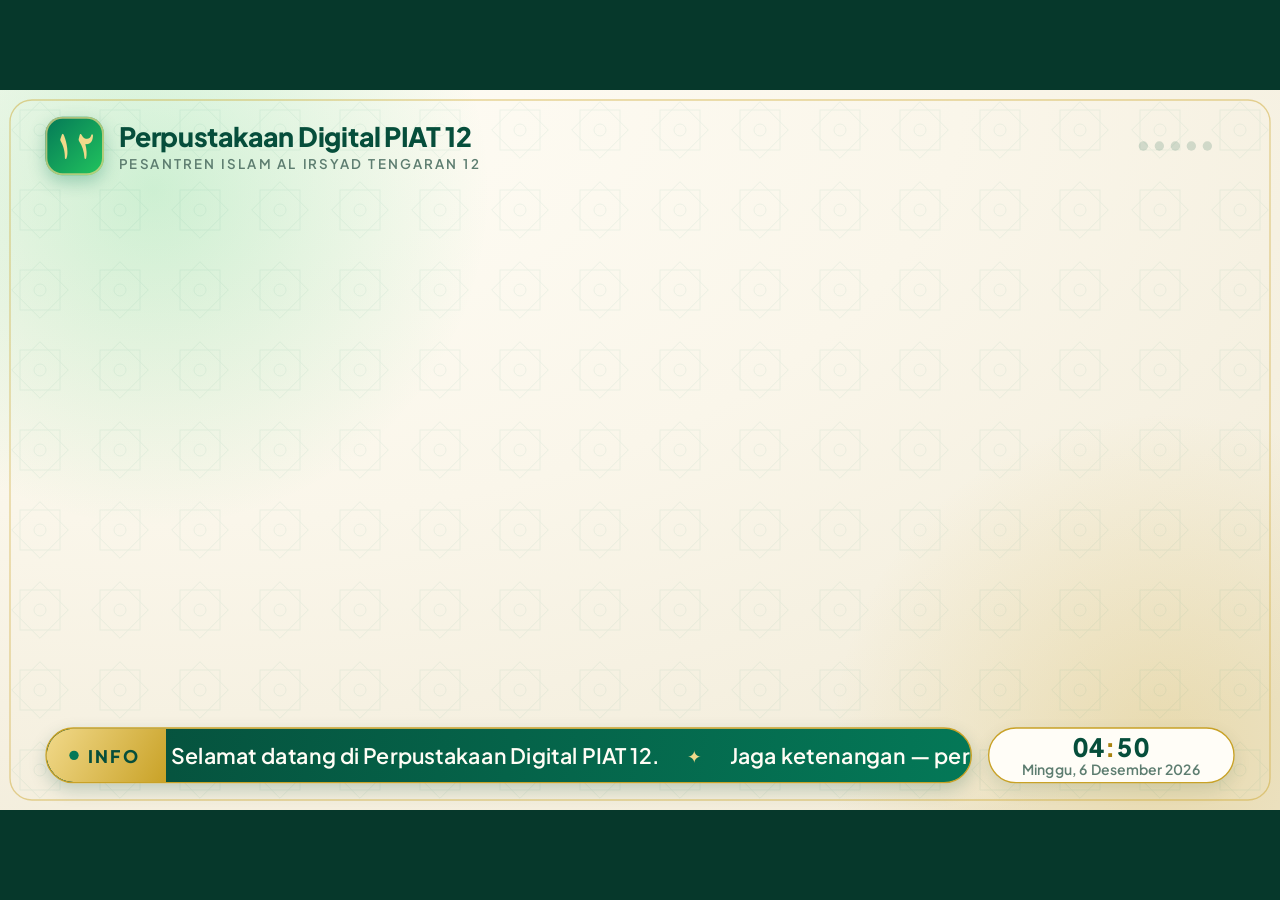
==== perpustakaan/index.html @ 61408648 "Update surat dan perpustakaan" ====
<!doctype html>
<html lang="id">
  <head>
    <meta charset="UTF-8" />
    <meta name="viewport" content="width=device-width, initial-scale=1" />
    <title>Display Perpustakaan Digital PIAT 12</title>
    <link rel="preconnect" href="https://fonts.googleapis.com" />
    <link rel="preconnect" href="https://fonts.gstatic.com" crossorigin />
    <link
      href="https://fonts.googleapis.com/css2?family=Amiri:wght@400;700&family=Plus+Jakarta+Sans:wght@500;600;700;800&display=swap"
      rel="stylesheet"
    />
    <style>
      :root {
        --milk: #fbf8ef;
        --milk2: #f3eedd;
        --deep: #064e3b;
        --emerald: #047857;
        --bright: #22c55e;
        --mint: #86efac;
        --gold: #c9a227;
        --gold-d: #a8820f;
        --gold-l: #f1d98a;
        --ink: #0b3b2e;
        --mut: #5d7d70;
        --accent: #047857;
      }
      * {
        box-sizing: border-box;
        margin: 0;
        padding: 0;
      }
      html,
      body {
        width: 100%;
        height: 100%;
        overflow: hidden;
        background: #06382b;
        cursor: none;
      }
      body {
        font-family: "Plus Jakarta Sans", "Segoe UI", system-ui, sans-serif;
        color: var(--ink);
      }
      #stage {
        position: absolute;
        left: 50%;
        top: 50%;
        width: 1920px;
        height: 1080px;
        transform: translate(-50%, -50%) scale(1);
        transform-origin: center center;
        overflow: hidden;
        background: radial-gradient(
          120% 120% at 15% 0%,
          #fffdf6 0%,
          #faf6ea 50%,
          #f1ebd8 100%
        );
      }
      .glow {
        position: absolute;
        border-radius: 50%;
      }
      .g1 {
        left: -320px;
        top: -400px;
        width: 1100px;
        height: 1100px;
        background: radial-gradient(
          circle,
          rgba(34, 197, 94, 0.22),
          transparent 65%
        );
      }
      .g2 {
        right: -380px;
        bottom: -460px;
        width: 1100px;
        height: 1100px;
        background: radial-gradient(
          circle,
          rgba(201, 162, 39, 0.24),
          transparent 65%
        );
      }
      .pattern {
        position: absolute;
        inset: 0;
        opacity: 0.07;
        background-image: url("data:image/svg+xml,%3Csvg xmlns='http://www.w3.org/2000/svg' width='120' height='120' viewBox='0 0 120 120'%3E%3Cg fill='none' stroke='%23047857' stroke-width='1.4'%3E%3Crect x='30' y='30' width='60' height='60'/%3E%3Crect x='30' y='30' width='60' height='60' transform='rotate(45 60 60)'/%3E%3Ccircle cx='60' cy='60' r='9'/%3E%3C/g%3E%3C/svg%3E");
      }
      .frame {
        position: absolute;
        inset: 14px;
        border: 2px solid rgba(201, 162, 39, 0.45);
        border-radius: 34px;
        pointer-events: none;
        z-index: 6;
      }

      /* HEADER */
      header {
        position: absolute;
        top: 40px;
        left: 68px;
        right: 68px;
        height: 88px;
        display: flex;
        align-items: center;
        justify-content: space-between;
        z-index: 5;
      }
      .logo {
        display: flex;
        align-items: center;
        gap: 22px;
      }
      .logo-mark {
        width: 88px;
        height: 88px;
        border-radius: 26px;
        display: grid;
        place-items: center;
        background: linear-gradient(135deg, var(--emerald), var(--bright));
        font-family: "Amiri", serif;
        font-size: 56px;
        line-height: 1;
        color: var(--gold-l);
        font-weight: 700;
        box-shadow:
          0 10px 26px rgba(4, 120, 87, 0.3),
          inset 0 0 0 3px rgba(241, 217, 138, 0.7);
      }
      .logo-mark img {
        width: 100%;
        height: 100%;
        object-fit: contain;
        border-radius: 26px;
      }
      .logo-text b {
        display: block;
        font-size: 40px;
        font-weight: 800;
        letter-spacing: -0.5px;
        line-height: 1.1;
        color: var(--deep);
      }
      .logo-text small {
        display: block;
        margin-top: 6px;
        font-size: 20px;
        font-weight: 600;
        letter-spacing: 0.16em;
        text-transform: uppercase;
        color: var(--mut);
      }
      .head-right {
        display: flex;
        align-items: center;
        gap: 34px;
      }
      .sec-label {
        font-size: 28px;
        font-weight: 700;
        color: var(--accent);
        letter-spacing: 0.04em;
      }
      .dots {
        display: flex;
        gap: 10px;
        align-items: center;
      }
      .dots i {
        display: block;
        width: 14px;
        height: 14px;
        border-radius: 7px;
        background: rgba(6, 78, 59, 0.16);
        transition:
          width 0.5s,
          background-color 0.5s;
      }
      .dots i.on {
        width: 64px;
        background: var(--accent);
      }
      .counter {
        font-size: 36px;
        font-weight: 800;
        font-variant-numeric: tabular-nums;
        color: var(--deep);
      }
      .counter em {
        font-style: normal;
        color: var(--mut);
        font-weight: 600;
      }

      /* FOOTER */
      footer {
        position: absolute;
        left: 68px;
        right: 68px;
        bottom: 40px;
        height: 84px;
        display: flex;
        gap: 24px;
        z-index: 5;
      }
      .ticker {
        flex: 1;
        min-width: 0;
        display: flex;
        align-items: center;
        height: 84px;
        border-radius: 42px;
        background: linear-gradient(100deg, var(--deep), var(--emerald));
        border: 2px solid var(--gold);
        overflow: hidden;
        box-shadow: 0 10px 26px rgba(6, 78, 59, 0.22);
      }
      .tk-label {
        flex: none;
        height: 100%;
        display: flex;
        align-items: center;
        gap: 14px;
        padding: 0 38px 0 34px;
        font-size: 26px;
        font-weight: 800;
        letter-spacing: 0.14em;
        color: var(--deep);
        background: linear-gradient(120deg, var(--gold-l), var(--gold));
        border-radius: 42px 0 0 42px;
        position: relative;
        z-index: 2;
      }
      .tk-label i {
        width: 14px;
        height: 14px;
        border-radius: 50%;
        background: var(--emerald);
        animation: blink 1.2s ease-in-out infinite;
      }
      @keyframes blink {
        50% {
          opacity: 0.2;
        }
      }
      .tk-view {
        flex: 1;
        min-width: 0;
        overflow: hidden;
        height: 100%;
      }
      .tk-track {
        display: inline-flex;
        align-items: center;
        height: 100%;
        white-space: nowrap;
        width: max-content;
        font-size: 32px;
        font-weight: 600;
        color: #fffdf5;
        animation: marquee 60s linear infinite;
      }
      @keyframes marquee {
        from {
          transform: translateX(0);
        }
        to {
          transform: translateX(-50%);
        }
      }
      .tk-item {
        padding: 0 8px;
      }
      .sep {
        color: var(--gold-l);
        margin: 0 34px;
        font-size: 26px;
      }
      .tk-item .a {
        font-family: "Amiri", serif;
        font-size: 42px;
        color: var(--gold-l);
        font-weight: 700;
        unicode-bidi: isolate;
        padding: 0 6px;
      }
      .clock {
        flex: none;
        width: 370px;
        height: 84px;
        border-radius: 42px;
        background: #fffdf7;
        border: 2px solid var(--gold);
        display: flex;
        flex-direction: column;
        align-items: center;
        justify-content: center;
        line-height: 1.15;
        box-shadow: 0 10px 26px rgba(6, 78, 59, 0.12);
      }
      .clock b {
        font-size: 38px;
        font-weight: 800;
        font-variant-numeric: tabular-nums;
        letter-spacing: 0.04em;
        color: var(--deep);
      }
      .clock b em {
        font-style: normal;
        animation: blink 1s step-end infinite;
        color: var(--gold-d);
      }
      .clock small {
        font-size: 21px;
        color: var(--mut);
        font-weight: 600;
      }

      /* SEGMEN */
      .seg {
        position: absolute;
        left: 68px;
        right: 68px;
        top: 150px;
        height: 786px;
        visibility: hidden;
        z-index: 3;
      }
      .seg.on {
        visibility: visible;
      }
      .head {
        height: 128px;
        display: flex;
        justify-content: space-between;
        align-items: flex-start;
      }
      .kicker {
        font-size: 24px;
        font-weight: 800;
        letter-spacing: 0.3em;
        text-transform: uppercase;
        color: var(--accent);
      }
      .head h1 {
        font-size: 66px;
        font-weight: 800;
        letter-spacing: -1.5px;
        line-height: 1.12;
        margin-top: 6px;
        color: var(--deep);
      }
      .head h1::after {
        content: "";
        display: block;
        width: 140px;
        height: 6px;
        border-radius: 3px;
        margin-top: 8px;
        background: linear-gradient(90deg, var(--gold), var(--gold-l));
      }
      .head .ar {
        font-family: "Amiri", serif;
        font-size: 76px;
        line-height: 1.3;
        color: var(--gold-d);
        font-weight: 700;
        padding-top: 10px;
      }
      .body {
        position: absolute;
        left: 0;
        right: 0;
        top: 140px;
        bottom: 0;
      }
      .kartu {
        background: rgba(255, 255, 255, 0.82);
        border: 1.5px solid rgba(4, 120, 87, 0.16);
        border-radius: 30px;
        box-shadow: 0 12px 32px rgba(6, 78, 59, 0.09);
      }

      /* animasi masuk */
      .anim {
        opacity: 0;
        transform: translateY(40px) scale(0.97);
      }
      .on.go .anim {
        animation: naik 0.85s cubic-bezier(0.2, 0.9, 0.25, 1) forwards;
        animation-delay: calc(var(--i, 0) * 0.1s);
      }
      .keluar .anim {
        animation: turun 0.5s ease-in forwards !important;
        animation-delay: 0s !important;
      }
      @keyframes naik {
        to {
          opacity: 1;
          transform: none;
        }
      }
      @keyframes turun {
        from {
          opacity: 1;
          transform: none;
        }
        to {
          opacity: 0;
          transform: translateY(-22px) scale(0.98);
        }
      }

      /* 1 selamat datang */
      .s1 .body {
        display: grid;
        grid-template-columns: 1fr 640px;
        gap: 36px;
        top: 30px;
      }
      .s1 .kiri {
        display: flex;
        flex-direction: column;
        justify-content: center;
        padding-left: 8px;
      }
      .s1 .ar-besar {
        text-align: left;
        font-family: "Amiri", serif;
        font-size: 150px;
        line-height: 1.25;
        color: var(--gold-d);
        font-weight: 700;
      }
      .s1 .sel {
        font-size: 104px;
        font-weight: 800;
        letter-spacing: -3px;
        line-height: 1.05;
        margin-top: 6px;
        color: var(--deep);
      }
      .s1 .di {
        font-size: 48px;
        font-weight: 600;
        color: var(--mut);
        margin-top: 10px;
      }
      .s1 .nm {
        font-size: 84px;
        font-weight: 800;
        letter-spacing: -2px;
        color: var(--emerald);
        line-height: 1.1;
      }
      .s1 .nm span {
        color: var(--gold);
      }
      .s1 .kutip {
        margin-top: 34px;
        font-size: 30px;
        line-height: 1.5;
        color: #34574a;
        max-width: 900px;
        border-left: 6px solid var(--gold);
        padding-left: 24px;
      }
      .s1 .kanan {
        display: flex;
        flex-direction: column;
        gap: 22px;
        justify-content: center;
      }
      .fitur {
        flex: 1;
        display: flex;
        align-items: center;
        gap: 26px;
        padding: 0 32px;
      }
      .fitur .ik {
        flex: none;
        width: 100px;
        height: 100px;
        border-radius: 50%;
        background: linear-gradient(
          135deg,
          rgba(34, 197, 94, 0.2),
          rgba(201, 162, 39, 0.22)
        );
        display: grid;
        place-items: center;
        font-size: 52px;
        font-family:
          "Segoe UI Emoji", "Apple Color Emoji", "Noto Color Emoji", sans-serif;
      }
      .fitur b {
        display: block;
        font-size: 38px;
        font-weight: 800;
        color: var(--deep);
      }
      .fitur span {
        display: block;
        font-size: 26px;
        color: var(--mut);
        margin-top: 4px;
        line-height: 1.35;
      }

      /* 2 & 3 daftar */
      .grid {
        display: grid;
        gap: 24px;
        height: 100%;
      }
      .item {
        display: flex;
        flex-direction: column;
        justify-content: center;
        padding: 26px 32px;
        position: relative;
        overflow: hidden;
      }
      .item::before {
        content: "";
        position: absolute;
        left: 0;
        top: 0;
        bottom: 0;
        width: 10px;
        background: var(--accent);
      }
      .item .ik {
        width: 84px;
        height: 84px;
        border-radius: 24px;
        display: grid;
        place-items: center;
        font-size: 46px;
        margin-bottom: 16px;
        background: color-mix(in srgb, var(--accent) 14%, white);
        font-family:
          "Segoe UI Emoji", "Apple Color Emoji", "Noto Color Emoji", sans-serif;
      }
      .item b {
        font-size: 38px;
        font-weight: 800;
        line-height: 1.2;
        color: var(--deep);
      }
      .item span {
        font-size: 26px;
        color: var(--mut);
        margin-top: 8px;
        line-height: 1.4;
      }
      .item .tanda {
        position: absolute;
        right: 26px;
        top: 22px;
        width: 58px;
        height: 58px;
        border-radius: 50%;
        background: var(--accent);
        color: #fff;
        font-size: 36px;
        font-weight: 800;
        display: grid;
        place-items: center;
      }

      /* 4 info perpustakaan */
      .s4 .body {
        display: grid;
        grid-template-columns: 760px 1fr;
        grid-template-rows: minmax(0, 1fr);
        gap: 26px;
      }
      .s4 .body > div {
        min-height: 0;
      }
      .kolinfo {
        display: flex;
        flex-direction: column;
        gap: 16px;
      }
      .kolinfo .kartu {
        padding: 18px 32px;
        flex: none;
      }
      .kolinfo h3,
      .pengumuman h3 {
        font-size: 23px;
        font-weight: 800;
        letter-spacing: 0.24em;
        text-transform: uppercase;
        color: var(--emerald);
        margin-bottom: 8px;
      }
      .jam {
        display: flex;
        justify-content: space-between;
        font-size: 30px;
        font-weight: 600;
        padding: 5px 0;
        border-bottom: 1px dashed rgba(4, 120, 87, 0.25);
      }
      .jam:last-child {
        border-bottom: 0;
      }
      .jam b {
        font-weight: 800;
        font-variant-numeric: tabular-nums;
        color: var(--deep);
      }
      .stat {
        display: grid;
        grid-template-columns: repeat(3, 1fr);
        gap: 14px;
        text-align: center;
      }
      .stat b {
        display: block;
        font-size: 52px;
        font-weight: 800;
        line-height: 1.1;
        color: var(--emerald);
      }
      .stat span {
        display: block;
        font-size: 22px;
        color: var(--mut);
        font-weight: 600;
        margin-top: 2px;
      }
      .kontak {
        font-size: 27px;
        font-weight: 600;
        line-height: 1.5;
        color: var(--ink);
      }
      .kontak i {
        font-style: normal;
      }
      .pengumuman {
        display: flex;
        flex-direction: column;
        padding: 26px 34px;
        background: linear-gradient(160deg, #fffdf6, #f4f9ef);
      }
      .pengumuman h3 {
        font-size: 25px;
        color: var(--gold-d);
        margin-bottom: 12px;
      }
      .pgm {
        flex: 1;
        display: flex;
        flex-direction: column;
        gap: 14px;
        min-height: 0;
      }
      .pg {
        flex: 1;
        display: flex;
        align-items: center;
        gap: 24px;
        padding: 0 24px;
        border-radius: 22px;
        background: #fff;
        border: 1.5px solid rgba(201, 162, 39, 0.35);
      }
      .pg .tg {
        flex: none;
        min-width: 112px;
        text-align: center;
        padding: 8px 16px;
        border-radius: 30px;
        font-size: 22px;
        font-weight: 800;
        letter-spacing: 0.1em;
        text-transform: uppercase;
        color: #fff;
        background: linear-gradient(120deg, var(--emerald), var(--bright));
      }
      .pg b {
        display: block;
        font-size: 31px;
        font-weight: 800;
        line-height: 1.25;
        color: var(--deep);
      }
      .pg span {
        display: block;
        font-size: 24px;
        color: var(--mut);
        margin-top: 3px;
        line-height: 1.35;
      }

      /* 5 jadwal sholat */
      .s5 .body {
        display: grid;
        grid-template-columns: 640px 1fr;
        gap: 28px;
      }
      .menuju {
        display: flex;
        flex-direction: column;
        align-items: center;
        justify-content: center;
        text-align: center;
        padding: 30px;
        color: #fff;
        border: 2px solid var(--gold);
        background: linear-gradient(
          160deg,
          var(--deep) 0%,
          var(--emerald) 70%,
          #0a9a5e 100%
        );
        position: relative;
        overflow: hidden;
      }
      .menuju::after {
        content: "";
        position: absolute;
        right: -120px;
        bottom: -120px;
        width: 380px;
        height: 380px;
        border-radius: 50%;
        border: 3px solid rgba(241, 217, 138, 0.35);
        box-shadow: 0 0 0 26px rgba(241, 217, 138, 0.08);
      }
      .menuju .l {
        font-size: 26px;
        font-weight: 800;
        letter-spacing: 0.3em;
        color: var(--mint);
      }
      .menuju .n {
        font-size: 112px;
        font-weight: 800;
        line-height: 1.1;
        margin-top: 8px;
        letter-spacing: -2px;
      }
      .menuju .h {
        font-size: 108px;
        font-weight: 800;
        font-variant-numeric: tabular-nums;
        line-height: 1.1;
        color: var(--gold-l);
        margin-top: 6px;
      }
      .menuju .t {
        font-size: 27px;
        color: #d7f3e4;
        font-weight: 600;
        margin-top: 18px;
        line-height: 1.4;
      }
      .menuju .lok {
        margin-top: 22px;
        padding: 10px 26px;
        border-radius: 30px;
        border: 1.5px solid rgba(241, 217, 138, 0.6);
        font-size: 23px;
        font-weight: 700;
        color: var(--gold-l);
        position: relative;
        z-index: 1;
      }
      .wk {
        min-height: 0;
        display: grid;
        grid-template-columns: repeat(2, 1fr);
        grid-template-rows: repeat(3, 1fr);
        gap: 20px;
      }
      .w {
        display: flex;
        flex-direction: row;
        align-items: center;
        justify-content: space-between;
        padding: 0 38px;
        position: relative;
        overflow: hidden;
      }
      .w .kk {
        display: flex;
        flex-direction: column;
      }
      .w .nm2 {
        font-size: 42px;
        font-weight: 800;
        color: var(--deep);
      }
      .w .ar2 {
        font-family: "Amiri", serif;
        font-size: 46px;
        color: var(--gold-d);
        font-weight: 700;
        line-height: 1.3;
      }
      .w .jm {
        font-size: 90px;
        font-weight: 800;
        font-variant-numeric: tabular-nums;
        line-height: 1.1;
        letter-spacing: -2px;
        color: var(--emerald);
      }
      .w.lewat {
        opacity: 0.5;
      }
      .w.berikut {
        background: linear-gradient(135deg, #ecfdf3, #fff8dc);
        border: 2.5px solid var(--gold);
        box-shadow:
          0 0 0 6px rgba(201, 162, 39, 0.18),
          0 14px 34px rgba(6, 78, 59, 0.15);
      }
      .w.berikut .jm {
        color: var(--gold-d);
      }

      /* TRANSISI: tirai emerald bergantian + bintang emas */
      #tr {
        position: absolute;
        inset: 0;
        z-index: 20;
        visibility: hidden;
        overflow: hidden;
      }
      #tr .strips {
        position: absolute;
        inset: 0;
        display: flex;
      }
      #tr .strip {
        flex: 1;
        margin-right: -1px;
        transform: translateY(var(--from));
        background: var(--c);
        box-shadow: inset -4px 0 0 rgba(201, 162, 39, 0.55);
      }
      #tr .strip::after {
        content: "";
        position: absolute;
        inset: 0;
        background: linear-gradient(
          180deg,
          rgba(255, 255, 255, 0.12),
          transparent 40%,
          rgba(0, 0, 0, 0.14)
        );
      }
      #tr .strip {
        position: relative;
      }
      #tr .bintang {
        position: absolute;
        left: 50%;
        top: 50%;
        width: 1000px;
        height: 1000px;
        margin: -500px 0 0 -500px;
        opacity: 0;
        transform: scale(0.3) rotate(-45deg);
      }
      #tr .ring {
        position: absolute;
        left: 50%;
        top: 50%;
        width: 760px;
        height: 760px;
        margin: -380px 0 0 -380px;
        border-radius: 50%;
        border: 6px solid var(--gold);
        opacity: 0;
        transform: scale(0.2);
      }
      #tr .ring.r2 {
        width: 900px;
        height: 900px;
        margin: -450px 0 0 -450px;
        border: 3px solid var(--mint);
      }
      #tr .isi {
        position: absolute;
        inset: 0;
        display: flex;
        flex-direction: column;
        align-items: center;
        justify-content: center;
        text-align: center;
      }
      #tr .ln {
        overflow: hidden;
        padding: 6px 0;
      }
      #tr .ln > span {
        display: block;
        transform: translateY(125%);
      }
      #tr .nomor {
        font-size: 30px;
        font-weight: 800;
        letter-spacing: 0.4em;
        color: var(--mint);
      }
      #tr .jd {
        font-size: 128px;
        font-weight: 800;
        letter-spacing: -3px;
        line-height: 1.1;
        color: #fffdf2;
      }
      #tr .jd2 {
        font-size: 44px;
        font-weight: 600;
        color: var(--gold-l);
        letter-spacing: 0.06em;
      }
      #tr .garis {
        width: 380px;
        height: 6px;
        border-radius: 3px;
        background: linear-gradient(
          90deg,
          var(--gold),
          var(--gold-l),
          var(--gold)
        );
        margin: 26px 0;
        transform: scaleX(0);
      }
      #tr .pill {
        margin-top: 36px;
        padding: 12px 40px;
        border-radius: 40px;
        background: rgba(6, 78, 59, 0.7);
        border: 2px solid var(--gold);
        color: var(--gold-l);
        font-size: 26px;
        font-weight: 800;
        letter-spacing: 0.2em;
        opacity: 0;
      }
      #tr.run {
        visibility: visible;
      }
      #tr.run .strip {
        animation:
          sIn 0.75s cubic-bezier(0.77, 0, 0.18, 1) calc(var(--k) * 0.05s) both,
          sOut 0.75s cubic-bezier(0.77, 0, 0.18, 1)
            calc(2.45s + (9 - var(--k)) * 0.05s) forwards;
      }
      #tr.run .bintang {
        animation: bin 2.4s cubic-bezier(0.2, 0.8, 0.2, 1) 0.5s forwards;
      }
      #tr.run .ring {
        animation: rg 1.6s cubic-bezier(0.2, 0.8, 0.2, 1) 0.7s forwards;
      }
      #tr.run .ring.r2 {
        animation-delay: 0.9s;
      }
      #tr.run .ln > span {
        animation: lnIn 0.8s cubic-bezier(0.2, 0.9, 0.25, 1) forwards;
        animation-delay: calc(0.85s + var(--d) * 0.12s);
      }
      #tr.run .garis {
        animation: gr 0.7s cubic-bezier(0.2, 0.9, 0.25, 1) 1.3s forwards;
      }
      #tr.run .pill {
        animation: fade 0.5s ease 1.7s forwards;
      }
      #tr.run .isi {
        animation: isiOut 0.35s ease-in 2.25s forwards;
      }
      @keyframes sIn {
        from {
          transform: translateY(var(--from));
        }
        to {
          transform: translateY(0);
        }
      }
      @keyframes sOut {
        from {
          transform: translateY(0);
        }
        to {
          transform: translateY(var(--to));
        }
      }
      @keyframes bin {
        0% {
          opacity: 0;
          transform: scale(0.3) rotate(-45deg);
        }
        25% {
          opacity: 0.35;
        }
        80% {
          opacity: 0.3;
        }
        100% {
          opacity: 0;
          transform: scale(1.1) rotate(45deg);
        }
      }
      @keyframes rg {
        0% {
          opacity: 0;
          transform: scale(0.2);
        }
        30% {
          opacity: 0.9;
        }
        100% {
          opacity: 0;
          transform: scale(1.15);
        }
      }
      @keyframes lnIn {
        to {
          transform: none;
        }
      }
      @keyframes gr {
        to {
          transform: scaleX(1);
        }
      }
      @keyframes fade {
        to {
          opacity: 1;
        }
      }
      @keyframes isiOut {
        to {
          opacity: 0;
        }
      }
    </style>
  </head>
  <body>
    <div id="stage">
      <div class="glow g1"></div>
      <div class="glow g2"></div>
      <div class="pattern"></div>
      <div class="frame"></div>

      <header>
        <div class="logo">
          <div class="logo-mark" id="logoMark"><span id="logoTeks"></span></div>
          <div class="logo-text">
            <b id="logoName"></b><small id="logoSub"></small>
          </div>
        </div>
        <div class="head-right">
          <div class="sec-label" id="secLabel"></div>
          <div class="dots" id="dots"></div>
          <div class="counter" id="counter"></div>
        </div>
      </header>

      <section class="seg s1" id="seg0"></section>
      <section class="seg s2" id="seg1"></section>
      <section class="seg s3" id="seg2"></section>
      <section class="seg s4" id="seg3"></section>
      <section class="seg s5" id="seg4"></section>

      <div id="tr">
        <div class="strips" id="strips"></div>
        <svg
          class="bintang"
          viewBox="0 0 200 200"
          fill="none"
          stroke="#f1d98a"
          stroke-width="1.6"
        >
          <rect x="40" y="40" width="120" height="120" />
          <rect
            x="40"
            y="40"
            width="120"
            height="120"
            transform="rotate(45 100 100)"
          />
          <circle cx="100" cy="100" r="34" />
          <circle cx="100" cy="100" r="62" />
        </svg>
        <div class="ring"></div>
        <div class="ring r2"></div>
        <div class="isi">
          <div class="ln">
            <span class="nomor" style="--d: 0" id="trNo"></span>
          </div>
          <div class="ln">
            <span class="jd" style="--d: 1" id="trJd"></span>
          </div>
          <div class="garis"></div>
          <div class="ln">
            <span class="jd2" style="--d: 3" id="trSub"></span>
          </div>
          <div class="pill" id="trPill"></div>
        </div>
      </div>

      <footer>
        <div class="ticker">
          <div class="tk-label"><i></i>INFO</div>
          <div class="tk-view"><div class="tk-track" id="track"></div></div>
        </div>
        <div class="clock"><b id="time"></b><small id="date"></small></div>
      </footer>
    </div>

    <script>
      /* =====================================================================
   PENGATURAN DISPLAY PERPUSTAKAAN DIGITAL PIAT 12
   Semua yang perlu diubah ada di blok ini. Setelah disimpan, cukup refresh (F5).
   Tombol: ← / → ganti segmen, F atau Enter = layar penuh.
   Uji cepat: tambahkan ?seg=2 (mulai dari segmen ke-2) atau ?waktu=14:30
   ===================================================================== */
      const SKALA = 1;
      const MUAT_ULANG_MENIT = 60;

      const LOGO = {
        teks: "١٢",
        gambar: "",
        nama: "Perpustakaan Digital PIAT 12",
        sub: "Pesantren Islam Al Irsyad Tengaran 12",
      };

      const RUNNING_TEXT = [
        "Selamat datang di Perpustakaan Digital PIAT 12.",
        "Jaga ketenangan — perpustakaan adalah tempat belajar bersama.",
        "Kembalikan buku tepat waktu dan rapikan kembali ke raknya.",
        'Ucapkan <span class="a" lang="ar" dir="rtl">السَّلَامُ عَلَيْكُمْ</span> ketika memasuki perpustakaan.',
        'Membaca adalah jendela ilmu — <span class="a" lang="ar" dir="rtl">اقْرَأْ</span>',
      ];
      const KECEPATAN_RUNNING_TEXT = 120;

      /* ---- Durasi tampil tiap segmen (detik, di luar transisi) ---- */
      const DURASI = [18, 20, 20, 24, 24];

      /* ---- 1. Selamat datang ---- */
      const WELCOME = {
        arab: "مَرْحَبًا بِكُمْ",
        judul: "Selamat Datang",
        di: "di Perpustakaan Digital",
        nama: ["PIAT", "12"],
        kutip:
          "Perpustakaan adalah taman ilmu. Bacalah, pelajarilah, dan jadikan setiap halaman sebagai langkah menuju pribadi yang berilmu dan berakhlak.",
        fitur: [
          {
            ikon: "📚",
            judul: "Koleksi Buku",
            teks: "Buku pelajaran, bacaan umum dan kitab",
          },
          {
            ikon: "💻",
            judul: "Akses Digital",
            teks: "Komputer & bahan belajar digital",
          },
          {
            ikon: "🤫",
            judul: "Nyaman & Tenang",
            teks: "Ruang baca untuk fokus belajar",
          },
        ],
      };

      /* ---- 2. Boleh dilakukan (maks. 8 item) ---- */
      const BOLEH = [
        {
          ikon: "🤲",
          judul: "Mengucap salam",
          teks: "Ucapkan salam saat masuk dan keluar",
        },
        {
          ikon: "📖",
          judul: "Membaca & belajar",
          teks: "Membaca dengan tenang di ruang baca",
        },
        {
          ikon: "📝",
          judul: "Meminjam buku",
          teks: "Catat peminjaman pada petugas",
        },
        {
          ikon: "💻",
          judul: "Memakai komputer",
          teks: "Untuk belajar dan mencari referensi",
        },
        {
          ikon: "🔁",
          judul: "Mengembalikan ke rak",
          teks: "Rapikan buku sesuai tempatnya",
        },
        {
          ikon: "🤝",
          judul: "Belajar kelompok",
          teks: "Berdiskusi dengan suara pelan",
        },
      ];

      /* ---- 3. Dilarang (maks. 8 item) ---- */
      const DILARANG = [
        {
          ikon: "🗣️",
          judul: "Gaduh & berteriak",
          teks: "Jaga suara agar tidak mengganggu",
        },
        {
          ikon: "🍽️",
          judul: "Makan & minum",
          teks: "Tidak membawa makanan dan minuman",
        },
        {
          ikon: "✂️",
          judul: "Merusak buku",
          teks: "Dilarang mencoret, menyobek, melipat",
        },
        {
          ikon: "📱",
          judul: "Bermain gawai",
          teks: "Dilarang bermain game dan hiburan",
        },
        {
          ikon: "🏃",
          judul: "Berlarian",
          teks: "Berjalan dengan tertib di dalam ruangan",
        },
        {
          ikon: "🚪",
          judul: "Membawa buku keluar",
          teks: "Tanpa mencatat peminjaman",
        },
      ];

      /* ---- 4. Informasi perpustakaan ---- */
      const INFO = {
        jamBuka: [
          ["Sabtu – Kamis", "07.30 – 15.00"],
          ["Istirahat", "12.00 – 13.00"],
          ["Jum’at", "Tutup"],
        ],
        stat: [
          ["3", "Buku / pinjam"],
          ["7", "Hari pinjam"],
          ["1", "Perpanjangan"],
        ],
        kontak: [
          ["📍", "Lantai 1, Gedung Perpustakaan"],
          ["👤", "Petugas: [nama petugas]"],
          ["📞", "[nomor / kontak]"],
        ],
        /* Pengumuman (maks. 4 item). tag = label kecil di kiri */
        pengumuman: [
          {
            tag: "Baru",
            judul: "Koleksi buku baru telah tersedia",
            teks: "Cek rak “Buku Baru” di dekat meja petugas.",
          },
          {
            tag: "Info",
            judul: "Perpustakaan tutup saat jam istirahat",
            teks: "Layanan dibuka kembali pukul 13.00.",
          },
          {
            tag: "Lomba",
            judul: "[Isi judul kegiatan / lomba]",
            teks: "[Isi tanggal dan keterangan singkat]",
          },
          {
            tag: "Ingat",
            judul: "Kembalikan buku tepat waktu",
            teks: "Agar teman-teman lain bisa ikut membacanya.",
          },
        ],
      };

      /* ---- 5. Jadwal sholat (dihitung otomatis, metode Kemenag; tanpa internet) ---- */
      const LOKASI = {
        nama: "Lubuk Sakat, Kab. Kampar, Riau",
        lat: 0.25,
        lon: 101.17,
        zona: 7,
      }; // WIB
      const HIJRI_GESER = 0;
      const KOREKSI = {
        subuh: 0,
        terbit: 0,
        dzuhur: 0,
        ashar: 0,
        maghrib: 0,
        isya: 0,
      };

      /* ---- Judul segmen & teks transisi ---- */
      const SEGMEN = [
        {
          label: "Selamat Datang",
          kicker: "Perpustakaan Digital",
          judul: "Selamat Datang",
          arab: "",
          warna: "#047857",
          sub: "PERPUSTAKAAN DIGITAL PIAT 12",
          trJd: "SELAMAT DATANG",
          next: "MULAI",
        },
        {
          label: "Boleh Dilakukan",
          kicker: "Tata Tertib",
          judul: "Hal yang Boleh Dilakukan",
          arab: "",
          warna: "#16a34a",
          sub: "DI PERPUSTAKAAN",
          trJd: "YANG BOLEH",
          next: "BERIKUTNYA",
        },
        {
          label: "Dilarang",
          kicker: "Tata Tertib",
          judul: "Hal yang Dilarang",
          arab: "",
          warna: "#b8891a",
          sub: "DI PERPUSTAKAAN",
          trJd: "YANG DILARANG",
          next: "BERIKUTNYA",
        },
        {
          label: "Info Perpustakaan",
          kicker: "Informasi",
          judul: "Info & Pengumuman",
          arab: "",
          warna: "#047857",
          sub: "JAM LAYANAN · PEMINJAMAN · PENGUMUMAN",
          trJd: "INFO PERPUSTAKAAN",
          next: "BERIKUTNYA",
        },
        {
          label: "Jadwal Sholat",
          kicker: "Waktu Ibadah",
          judul: "Jadwal Sholat",
          arab: "مَوَاقِيتُ الصَّلَاةِ",
          warna: "#c9a227",
          sub: "WAKTU SHOLAT HARI INI",
          trJd: "JADWAL SHOLAT",
          next: "BERIKUTNYA",
        },
      ];

      /* =====================================================================
   KODE (tidak perlu diubah)
   ===================================================================== */
      const $ = (id) => document.getElementById(id),
        pad = (n) => String(n).padStart(2, "0");
      const wait = (ms) => new Promise((r) => setTimeout(r, ms));
      const stage = $("stage");
      const Q = new URLSearchParams(location.search);
      const mulaiMs = Date.now();

      function sekarang() {
        const d = new Date(),
          w = Q.get("waktu");
        if (w) {
          const [h, m] = w.split(":").map(Number);
          d.setHours(h, m || 0, 0, 0);
        }
        return d;
      }
      function resize() {
        stage.style.transform =
          "translate(-50%,-50%) scale(" +
          Math.min(innerWidth / 1920, innerHeight / 1080) * SKALA +
          ")";
      }
      addEventListener("resize", resize);
      resize();

      /* logo */
      $("logoName").textContent = LOGO.nama;
      $("logoSub").textContent = LOGO.sub;
      $("logoTeks").textContent = LOGO.teks;
      if (LOGO.gambar) {
        const m = $("logoMark");
        m.style.background = "transparent";
        m.style.boxShadow = "none";
        m.innerHTML = '<img alt="Logo" src="' + LOGO.gambar + '">';
      }

      /* dots */
      SEGMEN.forEach(() => $("dots").appendChild(document.createElement("i")));

      /* tirai transisi */
      (function () {
        const warna = [
          "#064e3b",
          "#047857",
          "#059669",
          "#0a8f5f",
          "#16a34a",
          "#16a34a",
          "#0a8f5f",
          "#059669",
          "#047857",
          "#064e3b",
        ];
        $("strips").innerHTML = warna
          .map(
            (c, k) =>
              `<div class="strip" style="--k:${k};--c:${c};--from:${k % 2 ? "101%" : "-101%"};--to:${k % 2 ? "-101%" : "101%"}"></div>`,
          )
          .join("");
      })();

      /* ---- bangun segmen ---- */
      const kepala = (s) =>
        `<div class="head anim" style="--i:0"><div><div class="kicker">${s.kicker}</div><h1>${s.judul}</h1></div>${s.arab ? `<div class="ar" lang="ar" dir="rtl">${s.arab}</div>` : ""}</div>`;

      function bangun() {
        const W = WELCOME;
        $("seg0").innerHTML = `<div class="body">
    <div class="kiri">
      <div class="ar-besar anim" style="--i:0" lang="ar" dir="rtl">${W.arab}</div>
      <div class="sel anim" style="--i:1">${W.judul}</div>
      <div class="di anim" style="--i:2">${W.di}</div>
      <div class="nm anim" style="--i:3">${W.nama[0]} <span>${W.nama[1]}</span></div>
      <div class="kutip anim" style="--i:4">${W.kutip}</div>
    </div>
    <div class="kanan">${W.fitur.map((f, k) => `<div class="kartu fitur anim" style="--i:${k + 2}"><div class="ik">${f.ikon}</div><div><b>${f.judul}</b><span>${f.teks}</span></div></div>`).join("")}</div>
  </div>`;

        const daftar = (arr, tanda, warna) => {
          const kol = arr.length > 6 ? 4 : 3,
            baris = Math.ceil(arr.length / kol);
          return (
            `<div class="body"><div class="grid" style="grid-template-columns:repeat(${kol},1fr);grid-template-rows:repeat(${baris},1fr);--accent:${warna}">` +
            arr
              .map(
                (x, k) =>
                  `<div class="kartu item anim" style="--i:${k + 1}"><div class="tanda">${tanda}</div><div class="ik">${x.ikon}</div><b>${x.judul}</b><span>${x.teks}</span></div>`,
              )
              .join("") +
            `</div></div>`
          );
        };
        $("seg1").innerHTML = kepala(SEGMEN[1]) + daftar(BOLEH, "✓", "#16a34a");
        $("seg2").innerHTML =
          kepala(SEGMEN[2]) + daftar(DILARANG, "✕", "#b8891a");

        $("seg3").innerHTML =
          kepala(SEGMEN[3]) +
          `<div class="body">
    <div class="kolinfo">
      <div class="kartu anim" style="--i:1"><h3>Jam Operasional</h3>${INFO.jamBuka.map((j) => `<div class="jam"><span>${j[0]}</span><b>${j[1]}</b></div>`).join("")}</div>
      <div class="kartu anim" style="--i:2"><h3>Peminjaman</h3><div class="stat">${INFO.stat.map((s) => `<div><b>${s[0]}</b><span>${s[1]}</span></div>`).join("")}</div></div>
      <div class="kartu anim" style="--i:3"><h3>Lokasi & Kontak</h3><div class="kontak">${INFO.kontak.map((k) => `<div><i>${k[0]}</i>&nbsp; ${k[1]}</div>`).join("")}</div></div>
    </div>
    <div class="kartu pengumuman anim" style="--i:2"><h3>📢 Pengumuman</h3><div class="pgm">${INFO.pengumuman.map((p) => `<div class="pg"><div class="tg">${p.tag}</div><div><b>${p.judul}</b><span>${p.teks}</span></div></div>`).join("")}</div></div>
  </div>`;

        $("seg4").innerHTML =
          kepala(SEGMEN[4]) +
          `<div class="body">
    <div class="kartu menuju anim" style="--i:1"><div class="l">MENUJU WAKTU</div><div class="n" id="mNama">—</div><div class="h" id="mHitung">00:00:00</div><div class="t" id="mTgl"></div><div class="lok">📍 ${LOKASI.nama}</div></div>
    <div class="wk" id="wk"></div>
  </div>`;
      }

      /* ---- jadwal sholat ---- */
      const dtr = Math.PI / 180;
      const sin = (d) => Math.sin(d * dtr),
        cos = (d) => Math.cos(d * dtr),
        tan = (d) => Math.tan(d * dtr);
      const arcsin = (x) => Math.asin(x) / dtr,
        arccos = (x) => Math.acos(x) / dtr,
        arctan2 = (y, x) => Math.atan2(y, x) / dtr,
        arccot = (x) => Math.atan(1 / x) / dtr;
      const fix = (a, b) => {
        a = a - b * Math.floor(a / b);
        return a < 0 ? a + b : a;
      };
      function julian(y, m, d) {
        if (m <= 2) {
          y -= 1;
          m += 12;
        }
        const A = Math.floor(y / 100),
          B = 2 - A + Math.floor(A / 4);
        return (
          Math.floor(365.25 * (y + 4716)) +
          Math.floor(30.6001 * (m + 1)) +
          d +
          B -
          1524.5
        );
      }
      function hitung(tgl) {
        const lat = LOKASI.lat,
          lon = LOKASI.lon;
        const jd =
          julian(tgl.getFullYear(), tgl.getMonth() + 1, tgl.getDate()) -
          lon / (15 * 24);
        const posisi = (j) => {
          const D = j - 2451545.0,
            g = fix(357.529 + 0.98560028 * D, 360),
            q = fix(280.459 + 0.98564736 * D, 360);
          const L = fix(q + 1.915 * sin(g) + 0.02 * sin(2 * g), 360),
            e = 23.439 - 0.00000036 * D,
            RA = arctan2(cos(e) * sin(L), cos(L)) / 15;
          return { decl: arcsin(sin(e) * sin(L)), eqt: q / 15 - fix(RA, 24) };
        };
        const tengah = (t) => fix(12 - posisi(jd + t).eqt, 24);
        const sudut = (a, t, ccw) => {
          const decl = posisi(jd + t).decl,
            noon = tengah(t);
          const h =
            (1 / 15) *
            arccos((-sin(a) - sin(decl) * sin(lat)) / (cos(decl) * cos(lat)));
          return noon + (ccw ? -h : h);
        };
        const asar = (f, t) => {
          const decl = posisi(jd + t).decl;
          return sudut(-arccot(f + tan(Math.abs(lat - decl))), t, false);
        };
        const geser = LOKASI.zona - lon / 15;
        const jam = {
          subuh: sudut(20, 5 / 24, true) + geser,
          terbit: sudut(0.833, 6 / 24, true) + geser,
          dzuhur: tengah(12 / 24) + geser,
          ashar: asar(1, 13 / 24) + geser,
          maghrib: sudut(0.833, 18 / 24, false) + geser,
          isya: sudut(18, 18 / 24, false) + geser,
        };
        const m = {};
        for (const k in jam)
          m[k] = Math.round(
            jam[k] * 60 + (k === "terbit" ? -2 : 2) + (KOREKSI[k] || 0),
          );
        return m;
      }
      const WAKTU = [
        { k: "subuh", nama: "Subuh", ar: "الْفَجْرُ", sholat: true },
        { k: "terbit", nama: "Terbit", ar: "الشُّرُوقُ", sholat: false },
        { k: "dzuhur", nama: "Dzuhur", ar: "الظُّهْرُ", sholat: true },
        { k: "ashar", nama: "Ashar", ar: "الْعَصْرُ", sholat: true },
        { k: "maghrib", nama: "Maghrib", ar: "الْمَغْرِبُ", sholat: true },
        { k: "isya", nama: "Isya", ar: "الْعِشَاءُ", sholat: true },
      ];
      const fmt = (m) => pad(Math.floor(m / 60) % 24) + ":" + pad(m % 60);
      function hijri(d) {
        try {
          const x = new Date(d.getTime() + HIJRI_GESER * 86400000);
          return (
            new Intl.DateTimeFormat("id-ID-u-ca-islamic-umalqura", {
              day: "numeric",
              month: "long",
              year: "numeric",
            })
              .format(x)
              .replace(/\s*H$/, "") + " H"
          );
        } catch (e) {
          return "";
        }
      }

      function isiSholat() {
        const now = sekarang(),
          hari = hitung(now);
        $("wk").innerHTML = WAKTU.map(
          (w, i) =>
            `<div class="kartu w anim" data-k="${w.k}" style="--i:${i + 2}"><div class="kk"><div class="nm2">${w.k === "dzuhur" && now.getDay() === 5 ? "Dzuhur (Jum’at)" : w.nama}</div><div class="ar2" lang="ar" dir="rtl">${w.ar}</div></div><div class="jm">${fmt(hari[w.k])}</div></div>`,
        ).join("");
        $("mTgl").innerHTML =
          now.toLocaleDateString("id-ID", {
            weekday: "long",
            day: "numeric",
            month: "long",
            year: "numeric",
          }) + (hijri(now) ? "<br>" + hijri(now) : "");
      }
      function renderSholat() {
        if (!$("mNama")) return;
        const now = sekarang(),
          hari = hitung(now);
        const dtk =
          now.getHours() * 3600 + now.getMinutes() * 60 + now.getSeconds();
        let b = WAKTU.find((w) => w.sholat && hari[w.k] * 60 > dtk),
          target;
        if (b) target = hari[b.k] * 60;
        else {
          b = WAKTU[0];
          target =
            86400 +
            hitung(
              new Date(now.getFullYear(), now.getMonth(), now.getDate() + 1),
            )[b.k] *
              60;
        }
        const s = Math.max(0, target - dtk);
        $("mNama").textContent = b.nama;
        $("mHitung").textContent =
          pad(Math.floor(s / 3600)) +
          ":" +
          pad(Math.floor((s % 3600) / 60)) +
          ":" +
          pad(s % 60);
        document.querySelectorAll(".w").forEach((el) => {
          el.classList.toggle("berikut", el.dataset.k === b.k);
          el.classList.toggle("lewat", hari[el.dataset.k] * 60 <= dtk);
        });
      }

      /* ---- running text & jam ---- */
      function buildTicker() {
        const t = $("track");
        const one =
          RUNNING_TEXT.map((x) => `<span class="tk-item">${x}</span>`).join(
            '<span class="sep">✦</span>',
          ) + '<span class="sep">✦</span>';
        t.innerHTML = one + one;
        t.style.animationDuration =
          t.scrollWidth / 2 / KECEPATAN_RUNNING_TEXT + "s";
      }
      buildTicker();
      if (document.fonts && document.fonts.ready)
        document.fonts.ready.then(buildTicker);
      function tick() {
        const d = sekarang();
        $("time").innerHTML =
          pad(d.getHours()) + "<em>:</em>" + pad(d.getMinutes());
        $("date").textContent = d.toLocaleDateString("id-ID", {
          weekday: "long",
          day: "numeric",
          month: "long",
          year: "numeric",
        });
        renderSholat();
      }
      tick();
      setInterval(tick, 1000);

      /* ---- transisi & alur ---- */
      let cur = -1,
        token = 0;
      function setWarna(w) {
        stage.style.setProperty("--accent", w);
      }

      async function transisi(i) {
        const s = SEGMEN[i],
          tr = $("tr");
        $("trNo").textContent = pad(i + 1) + " / " + pad(SEGMEN.length);
        $("trJd").textContent = s.trJd;
        $("trSub").textContent = s.sub;
        $("trPill").textContent =
          s.next === "MULAI" ? "SELAMAT MEMBACA" : "BERIKUTNYA";
        tr.classList.remove("run");
        void tr.offsetWidth;
        tr.classList.add("run");
        await wait(1500); // tirai menutup -> tukar segmen
        tampil(i);
        await wait(2100); // judul tampil, tirai membuka
        tr.classList.remove("run");
      }
      function tampil(i) {
        for (let k = 0; k < SEGMEN.length; k++) {
          const e = $("seg" + k);
          e.classList.remove("on", "go", "keluar");
        }
        const e = $("seg" + i);
        e.classList.add("on");
        void e.offsetWidth;
        e.classList.add("go");
        const s = SEGMEN[i];
        setWarna(s.warna);
        cur = i;
        $("secLabel").textContent = s.label;
        [...$("dots").children].forEach((d, k) =>
          d.classList.toggle("on", k === i),
        );
        $("counter").innerHTML =
          pad(i + 1) + " <em>/ " + pad(SEGMEN.length) + "</em>";
        renderSholat();
      }
      async function jalankan(i) {
        const my = ++token;
        await transisi(i);
        if (my !== token) return;
        await wait(DURASI[i] * 1000);
        if (my !== token) return;
        $("seg" + i).classList.add("keluar");
        await wait(500);
        if (my !== token) return;
        const n = (i + 1) % SEGMEN.length;
        if (
          n === 0 &&
          MUAT_ULANG_MENIT &&
          Date.now() - mulaiMs > MUAT_ULANG_MENIT * 60000
        ) {
          location.reload();
          return;
        }
        jalankan(n);
      }
      function loncat(i) {
        $("tr").classList.remove("run");
        jalankan((i + SEGMEN.length) % SEGMEN.length);
      }

      addEventListener("keydown", (e) => {
        if (e.key === "ArrowRight") loncat(cur + 1);
        else if (e.key === "ArrowLeft") loncat(cur - 1);
        else if (e.key === "Enter" || e.key === "f" || e.key === "F") {
          if (!document.fullscreenElement)
            document.documentElement.requestFullscreen &&
              document.documentElement.requestFullscreen();
          else document.exitFullscreen && document.exitFullscreen();
        }
      });

      bangun();
      isiSholat();
      document.title = LOGO.nama;
      jalankan(
        Math.max(
          0,
          Math.min(SEGMEN.length - 1, (parseInt(Q.get("seg")) || 1) - 1),
        ),
      );
    </script>
  </body>
</html>
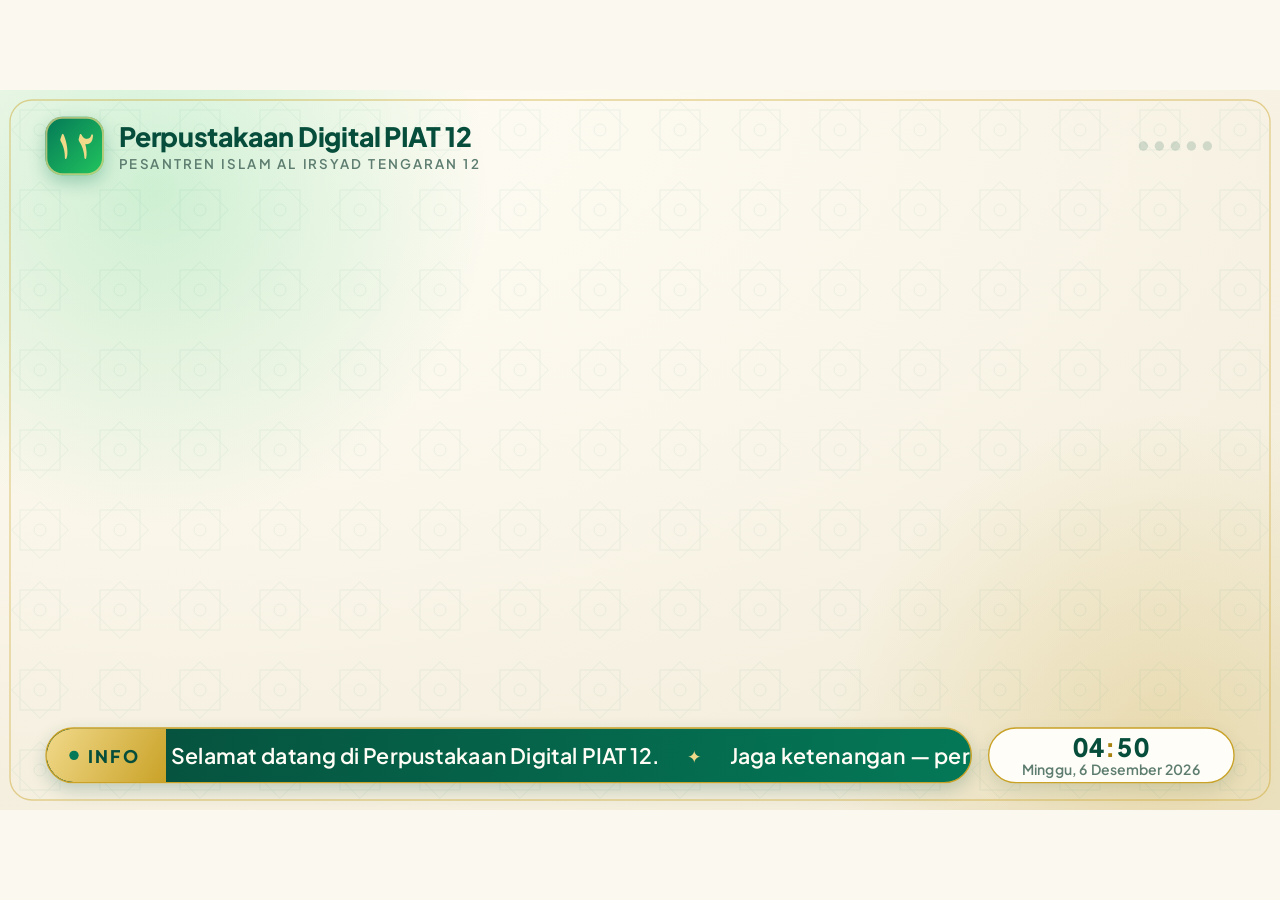
==== commit 280bde83: "Update Perpustakaan" ====
--- a/perpustakaan/index.html
+++ b/perpustakaan/index.html
@@ -3,6 +3,8 @@
   <head>
     <meta charset="UTF-8" />
     <meta name="viewport" content="width=device-width, initial-scale=1" />
+    <meta name="color-scheme" content="light only" />
+    <meta name="supported-color-schemes" content="light" />
     <title>Display Perpustakaan Digital PIAT 12</title>
     <link rel="preconnect" href="https://fonts.googleapis.com" />
     <link rel="preconnect" href="https://fonts.gstatic.com" crossorigin />
@@ -12,6 +14,7 @@
     />
     <style>
       :root {
+        color-scheme: light only;
         --milk: #fbf8ef;
         --milk2: #f3eedd;
         --deep: #064e3b;
@@ -35,7 +38,8 @@
         width: 100%;
         height: 100%;
         overflow: hidden;
-        background: #06382b;
+        background: #fbf8ef;
+        color-scheme: light only;
         cursor: none;
       }
       body {
@@ -51,7 +55,8 @@
         transform: translate(-50%, -50%) scale(1);
         transform-origin: center center;
         overflow: hidden;
-        background: radial-gradient(
+        background-color: #faf6ea;
+        background-image: radial-gradient(
           120% 120% at 15% 0%,
           #fffdf6 0%,
           #faf6ea 50%,
@@ -86,17 +91,43 @@
       }
       .pattern {
         position: absolute;
-        inset: 0;
+        top: 0;
+        right: 0;
+        bottom: 0;
+        left: 0;
         opacity: 0.07;
         background-image: url("data:image/svg+xml,%3Csvg xmlns='http://www.w3.org/2000/svg' width='120' height='120' viewBox='0 0 120 120'%3E%3Cg fill='none' stroke='%23047857' stroke-width='1.4'%3E%3Crect x='30' y='30' width='60' height='60'/%3E%3Crect x='30' y='30' width='60' height='60' transform='rotate(45 60 60)'/%3E%3Ccircle cx='60' cy='60' r='9'/%3E%3C/g%3E%3C/svg%3E");
       }
       .frame {
         position: absolute;
-        inset: 14px;
+        top: 14px;
+        right: 14px;
+        bottom: 14px;
+        left: 14px;
         border: 2px solid rgba(201, 162, 39, 0.45);
         border-radius: 34px;
         pointer-events: none;
         z-index: 6;
+      }
+
+      #skalaInfo {
+        position: fixed;
+        left: 50%;
+        bottom: 5%;
+        transform: translateX(-50%);
+        padding: 14px 34px;
+        border-radius: 40px;
+        background: #064e3b;
+        color: #fff;
+        border: 2px solid #c9a227;
+        font:
+          800 28px/1.2 "Segoe UI",
+          Arial,
+          sans-serif;
+        opacity: 0;
+        transition: opacity 0.3s;
+        z-index: 50;
+        pointer-events: none;
       }
 
       /* HEADER */
@@ -544,6 +575,7 @@
         place-items: center;
         font-size: 46px;
         margin-bottom: 16px;
+        background: rgba(4, 120, 87, 0.12);
         background: color-mix(in srgb, var(--accent) 14%, white);
         font-family:
           "Segoe UI Emoji", "Apple Color Emoji", "Noto Color Emoji", sans-serif;
@@ -835,14 +867,20 @@
       /* TRANSISI: tirai emerald bergantian + bintang emas */
       #tr {
         position: absolute;
-        inset: 0;
+        top: 0;
+        right: 0;
+        bottom: 0;
+        left: 0;
         z-index: 20;
         visibility: hidden;
         overflow: hidden;
       }
       #tr .strips {
         position: absolute;
-        inset: 0;
+        top: 0;
+        right: 0;
+        bottom: 0;
+        left: 0;
         display: flex;
       }
       #tr .strip {
@@ -855,7 +893,10 @@
       #tr .strip::after {
         content: "";
         position: absolute;
-        inset: 0;
+        top: 0;
+        right: 0;
+        bottom: 0;
+        left: 0;
         background: linear-gradient(
           180deg,
           rgba(255, 255, 255, 0.12),
@@ -896,7 +937,10 @@
       }
       #tr .isi {
         position: absolute;
-        inset: 0;
+        top: 0;
+        right: 0;
+        bottom: 0;
+        left: 0;
         display: flex;
         flex-direction: column;
         align-items: center;
@@ -1054,6 +1098,7 @@
     </style>
   </head>
   <body>
+    <div id="skalaInfo"></div>
     <div id="stage">
       <div class="glow g1"></div>
       <div class="glow g2"></div>
@@ -1130,10 +1175,10 @@
       /* =====================================================================
    PENGATURAN DISPLAY PERPUSTAKAAN DIGITAL PIAT 12
    Semua yang perlu diubah ada di blok ini. Setelah disimpan, cukup refresh (F5).
-   Tombol: ← / → ganti segmen, F atau Enter = layar penuh.
+   Tombol: ← / → ganti segmen, ↑ / ↓ perbesar/kecilkan skala (0 = reset), F atau Enter = layar penuh.
    Uji cepat: tambahkan ?seg=2 (mulai dari segmen ke-2) atau ?waktu=14:30
    ===================================================================== */
-      const SKALA = 1;
+      let SKALA = 1; // skala awal: 1 = pas layar, 0.98 = sedikit lebih kecil (bisa diubah live: tombol ↑ ↓ pada remote)
       const MUAT_ULANG_MENIT = 60;
 
       const LOGO = {
@@ -1389,7 +1434,41 @@
           ")";
       }
       addEventListener("resize", resize);
-      resize();
+      /* ---- skala: ?skala=0.96 di URL, atau tombol ↑/↓ (+/-) pada remote/keyboard; 0 = reset. Tersimpan otomatis ---- */
+      const SKALA_AWAL = SKALA,
+        SKALA_MIN = 0.5,
+        SKALA_MAX = 1.2,
+        SKALA_LANGKAH = 0.01;
+      let skalaTimer = 0;
+      function ubahSkala(v, simpan) {
+        SKALA =
+          Math.round(Math.min(SKALA_MAX, Math.max(SKALA_MIN, v)) * 100) / 100;
+        resize();
+        if (simpan) {
+          try {
+            localStorage.setItem("piatSkala", String(SKALA));
+          } catch (e) {}
+        }
+        const el = $("skalaInfo");
+        el.textContent =
+          "Skala " + SKALA.toFixed(2) + (SKALA === 1 ? " (pas layar)" : "");
+        el.style.opacity = 1;
+        clearTimeout(skalaTimer);
+        skalaTimer = setTimeout(() => {
+          el.style.opacity = 0;
+        }, 2000);
+      }
+      (function () {
+        let v = parseFloat(new URLSearchParams(location.search).get("skala"));
+        if (!(v > 0)) {
+          try {
+            v = parseFloat(localStorage.getItem("piatSkala"));
+          } catch (e) {}
+        }
+        SKALA =
+          v > 0 ? Math.min(SKALA_MAX, Math.max(SKALA_MIN, v)) : SKALA_AWAL;
+        resize();
+      })();
 
       /* logo */
       $("logoName").textContent = LOGO.nama;
@@ -1724,7 +1803,12 @@
       }
 
       addEventListener("keydown", (e) => {
-        if (e.key === "ArrowRight") loncat(cur + 1);
+        if (e.key === "ArrowUp" || e.key === "+" || e.key === "=")
+          ubahSkala(SKALA + SKALA_LANGKAH, true);
+        else if (e.key === "ArrowDown" || e.key === "-" || e.key === "_")
+          ubahSkala(SKALA - SKALA_LANGKAH, true);
+        else if (e.key === "0") ubahSkala(SKALA_AWAL, true);
+        else if (e.key === "ArrowRight") loncat(cur + 1);
         else if (e.key === "ArrowLeft") loncat(cur - 1);
         else if (e.key === "Enter" || e.key === "f" || e.key === "F") {
           if (!document.fullscreenElement)
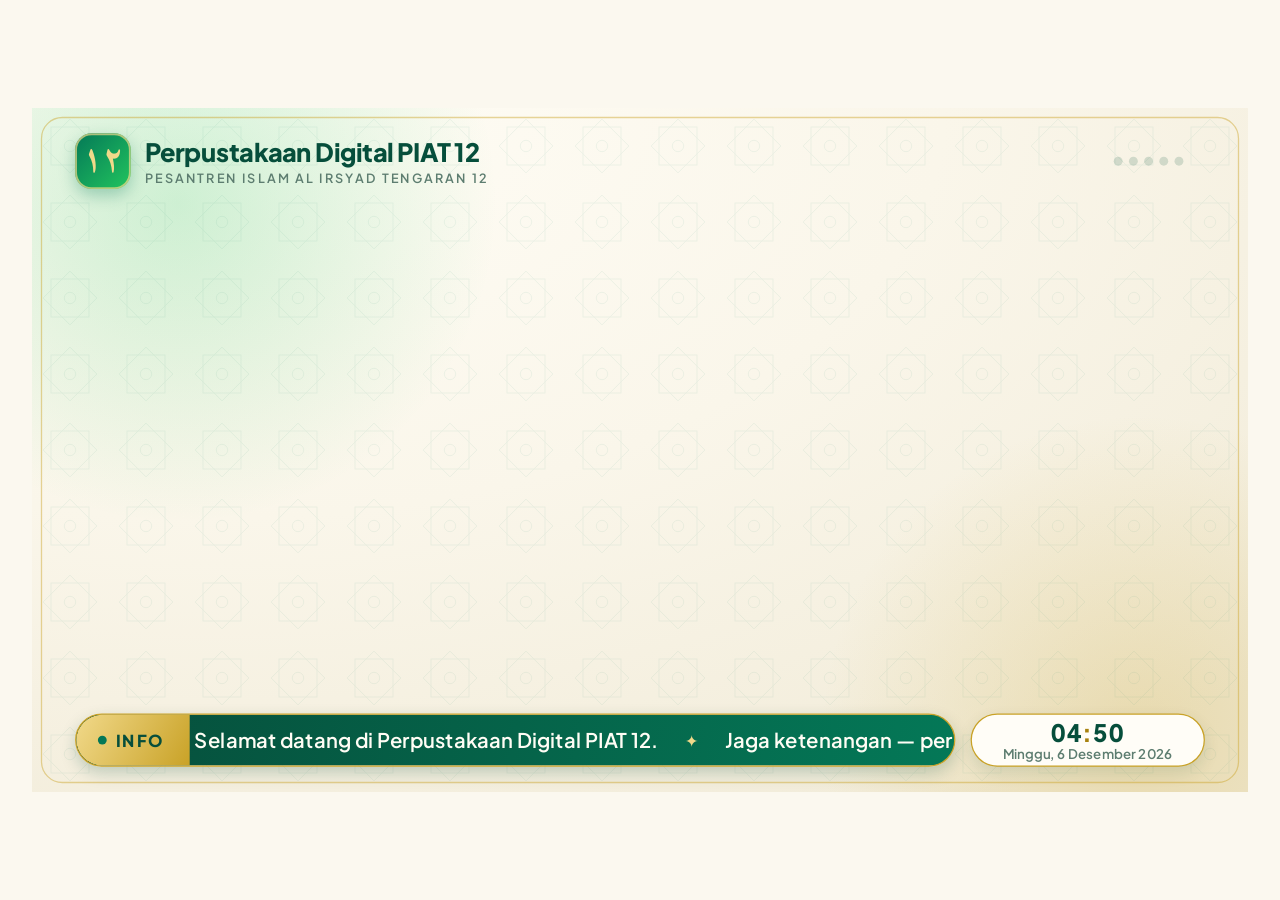
==== commit 47584ead: "Update Perpus" ====
--- a/perpustakaan/index.html
+++ b/perpustakaan/index.html
@@ -1175,10 +1175,38 @@
       /* =====================================================================
    PENGATURAN DISPLAY PERPUSTAKAAN DIGITAL PIAT 12
    Semua yang perlu diubah ada di blok ini. Setelah disimpan, cukup refresh (F5).
-   Tombol: ← / → ganti segmen, ↑ / ↓ perbesar/kecilkan skala (0 = reset), F atau Enter = layar penuh.
+   Tombol: ← / → ganti segmen, ↑ / ↓ ubah skala sementara, F atau Enter = layar penuh.
    Uji cepat: tambahkan ?seg=2 (mulai dari segmen ke-2) atau ?waktu=14:30
    ===================================================================== */
-      let SKALA = 1; // skala awal: 1 = pas layar, 0.98 = sedikit lebih kecil (bisa diubah live: tombol ↑ ↓ pada remote)
+      /* ---- SKALA TAMPILAN ----
+   aturSkala(1)    = pas layar TV
+   aturSkala(0.98) = sedikit lebih kecil (mis. jika tepi terpotong di TV)
+   Bisa juga dipanggil dari HTML/konsol kapan saja: aturSkala(0.95)
+   Saat tampil, tombol ↑ / ↓ di remote mengubah skala sementara (angkanya muncul di layar,
+   salin ke baris di bawah ini agar permanen). ?skala=0.96 di URL menimpa pengaturan ini. */
+      let SKALA = 0.98,
+        SIAP = false,
+        skalaTimer = 0;
+      function aturSkala(nilai, tampilkan) {
+        const v = parseFloat(nilai);
+        if (!(v > 0)) return SKALA;
+        SKALA = Math.round(Math.min(1.2, Math.max(0.5, v)) * 100) / 100;
+        if (SIAP) {
+          resize();
+          if (tampilkan) {
+            const el = document.getElementById("skalaInfo");
+            el.textContent = "aturSkala(" + SKALA.toFixed(2) + ")";
+            el.style.opacity = 1;
+            clearTimeout(skalaTimer);
+            skalaTimer = setTimeout(() => {
+              el.style.opacity = 0;
+            }, 2500);
+          }
+        }
+        return SKALA;
+      }
+      aturSkala(0.95); // <-- UBAH ANGKA INI (1 = pas layar, 0.98 = lebih kecil)
+
       const MUAT_ULANG_MENIT = 60;
 
       const LOGO = {
@@ -1434,41 +1462,12 @@
           ")";
       }
       addEventListener("resize", resize);
-      /* ---- skala: ?skala=0.96 di URL, atau tombol ↑/↓ (+/-) pada remote/keyboard; 0 = reset. Tersimpan otomatis ---- */
-      const SKALA_AWAL = SKALA,
-        SKALA_MIN = 0.5,
-        SKALA_MAX = 1.2,
-        SKALA_LANGKAH = 0.01;
-      let skalaTimer = 0;
-      function ubahSkala(v, simpan) {
-        SKALA =
-          Math.round(Math.min(SKALA_MAX, Math.max(SKALA_MIN, v)) * 100) / 100;
-        resize();
-        if (simpan) {
-          try {
-            localStorage.setItem("piatSkala", String(SKALA));
-          } catch (e) {}
-        }
-        const el = $("skalaInfo");
-        el.textContent =
-          "Skala " + SKALA.toFixed(2) + (SKALA === 1 ? " (pas layar)" : "");
-        el.style.opacity = 1;
-        clearTimeout(skalaTimer);
-        skalaTimer = setTimeout(() => {
-          el.style.opacity = 0;
-        }, 2000);
-      }
-      (function () {
-        let v = parseFloat(new URLSearchParams(location.search).get("skala"));
-        if (!(v > 0)) {
-          try {
-            v = parseFloat(localStorage.getItem("piatSkala"));
-          } catch (e) {}
-        }
-        SKALA =
-          v > 0 ? Math.min(SKALA_MAX, Math.max(SKALA_MIN, v)) : SKALA_AWAL;
-        resize();
-      })();
+      SIAP = true;
+      {
+        const q = parseFloat(new URLSearchParams(location.search).get("skala"));
+        if (q > 0) aturSkala(q);
+        else resize();
+      }
 
       /* logo */
       $("logoName").textContent = LOGO.nama;
@@ -1804,10 +1803,9 @@
 
       addEventListener("keydown", (e) => {
         if (e.key === "ArrowUp" || e.key === "+" || e.key === "=")
-          ubahSkala(SKALA + SKALA_LANGKAH, true);
+          aturSkala(SKALA + 0.01, true);
         else if (e.key === "ArrowDown" || e.key === "-" || e.key === "_")
-          ubahSkala(SKALA - SKALA_LANGKAH, true);
-        else if (e.key === "0") ubahSkala(SKALA_AWAL, true);
+          aturSkala(SKALA - 0.01, true);
         else if (e.key === "ArrowRight") loncat(cur + 1);
         else if (e.key === "ArrowLeft") loncat(cur - 1);
         else if (e.key === "Enter" || e.key === "f" || e.key === "F") {
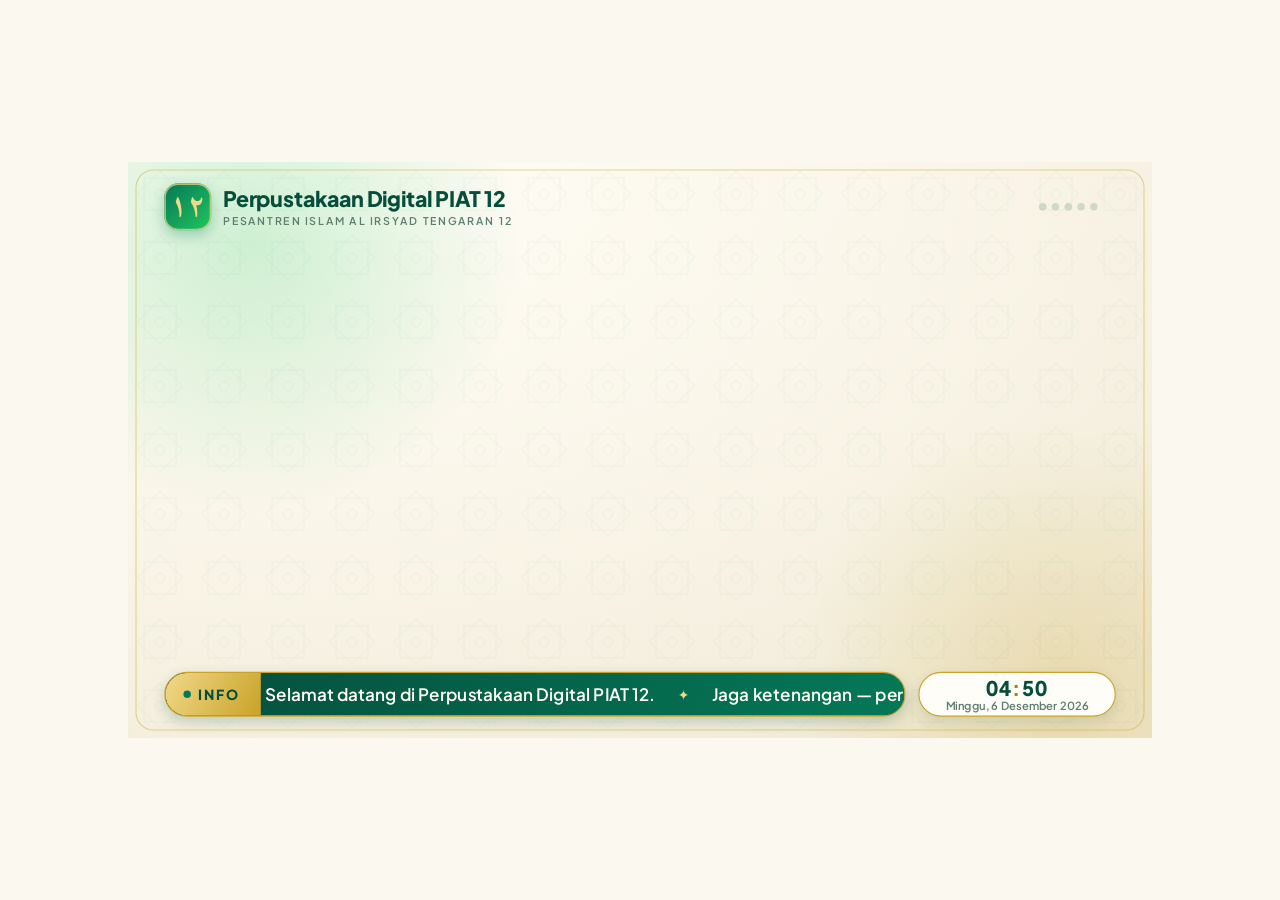
==== commit 70ab3e74: "Update Classmeting" ====
--- a/perpustakaan/index.html
+++ b/perpustakaan/index.html
@@ -1205,9 +1205,9 @@
         }
         return SKALA;
       }
-      aturSkala(0.95); // <-- UBAH ANGKA INI (1 = pas layar, 0.98 = lebih kecil)
-
-      const MUAT_ULANG_MENIT = 60;
+      aturSkala(0.8); // <-- UBAH ANGKA INI (1 = pas layar, 0.98 = lebih kecil)
+
+      const MUAT_ULANG_MENIT = 30;
 
       const LOGO = {
         teks: "١٢",
